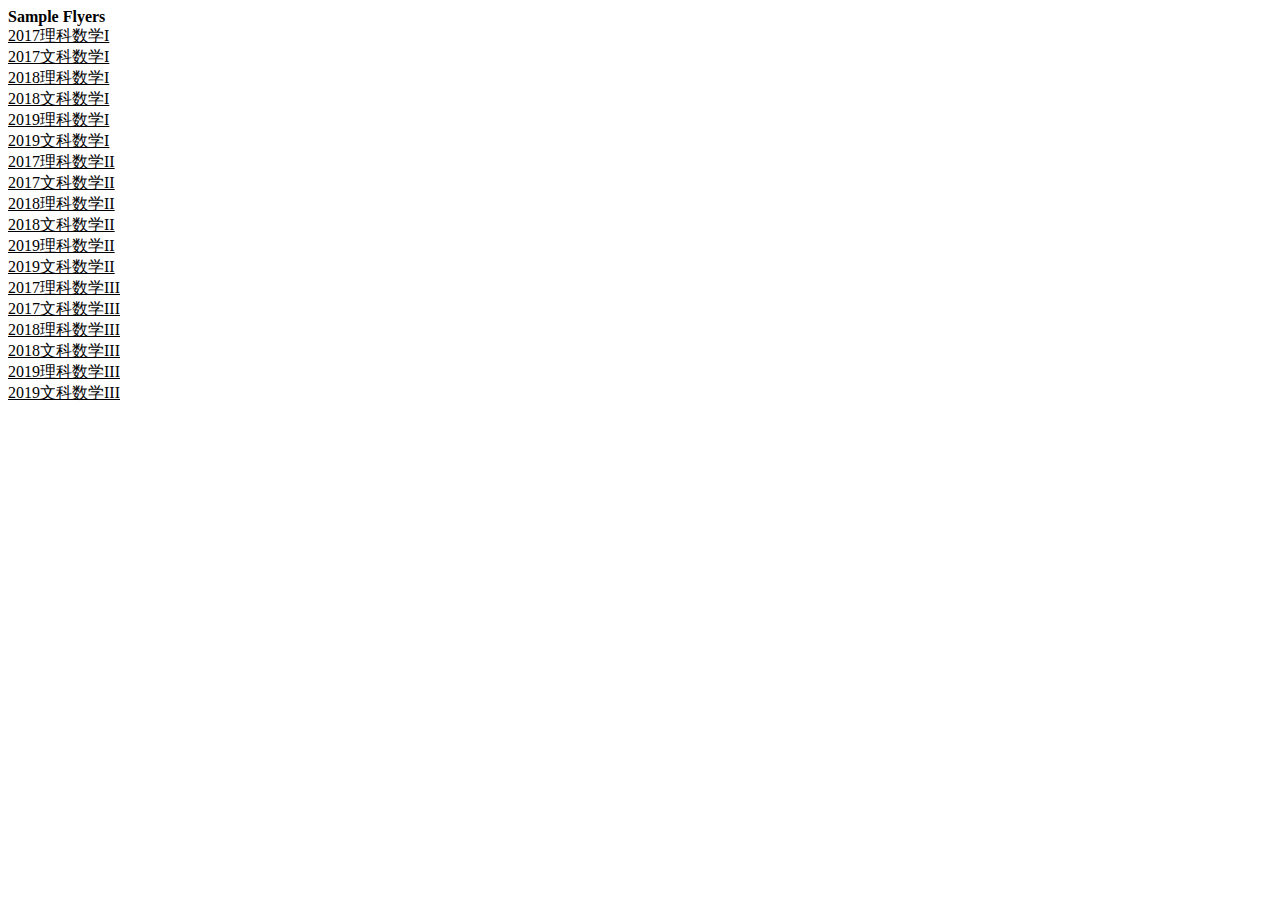
==== flyer.html @ dc12dbfb "Update flyer.html" ====
<html>
<body>
   <b>Sample Flyers</b><br>
   <a href="pdf/2017i.pdf" style="color: black;">2017理科数学I</a><br>
   <a href="pdf/2017iw.pdf" style="color: black;">2017文科数学I</a><br>
   <a href="pdf/2018i.pdf" style="color: black;">2018理科数学I</a><br>
   <a href="pdf/2018iw.pdf" style="color: black;">2018文科数学I</a><br>
   <a href="pdf/2019i.pdf" style="color: black;">2019理科数学I</a><br>
   <a href="pdf/2019iw.pdf" style="color: black;">2019文科数学I</a><br>
   
   <a href="pdf/2017ii.pdf" style="color: black;">2017理科数学II</a><br>
   <a href="pdf/2017iiw.pdf" style="color: black;">2017文科数学II</a><br>
   <a href="pdf/2018ii.pdf" style="color: black;">2018理科数学II</a><br>
   <a href="pdf/2018iiw.pdf" style="color: black;">2018文科数学II</a><br>
   <a href="pdf/2019ii.pdf" style="color: black;">2019理科数学II</a><br>
   <a href="pdf/2019iiw.pdf" style="color: black;">2019文科数学II</a><br>
   
   <a href="pdf/2017iii.pdf" style="color: black;">2017理科数学III</a><br>
   <a href="pdf/2017iiiw.pdf" style="color: black;">2017文科数学III</a><br>
   <a href="pdf/2018iii.pdf" style="color: black;">2018理科数学III</a><br>
   <a href="pdf/2018iiiw.pdf" style="color: black;">2018文科数学III</a><br>
   <a href="pdf/2019iii.pdf" style="color: black;">2019理科数学III</a><br>
   <a href="pdf/2019iiiw.pdf" style="color: black;">2019文科数学III</a><br>
   
</body>
</html>
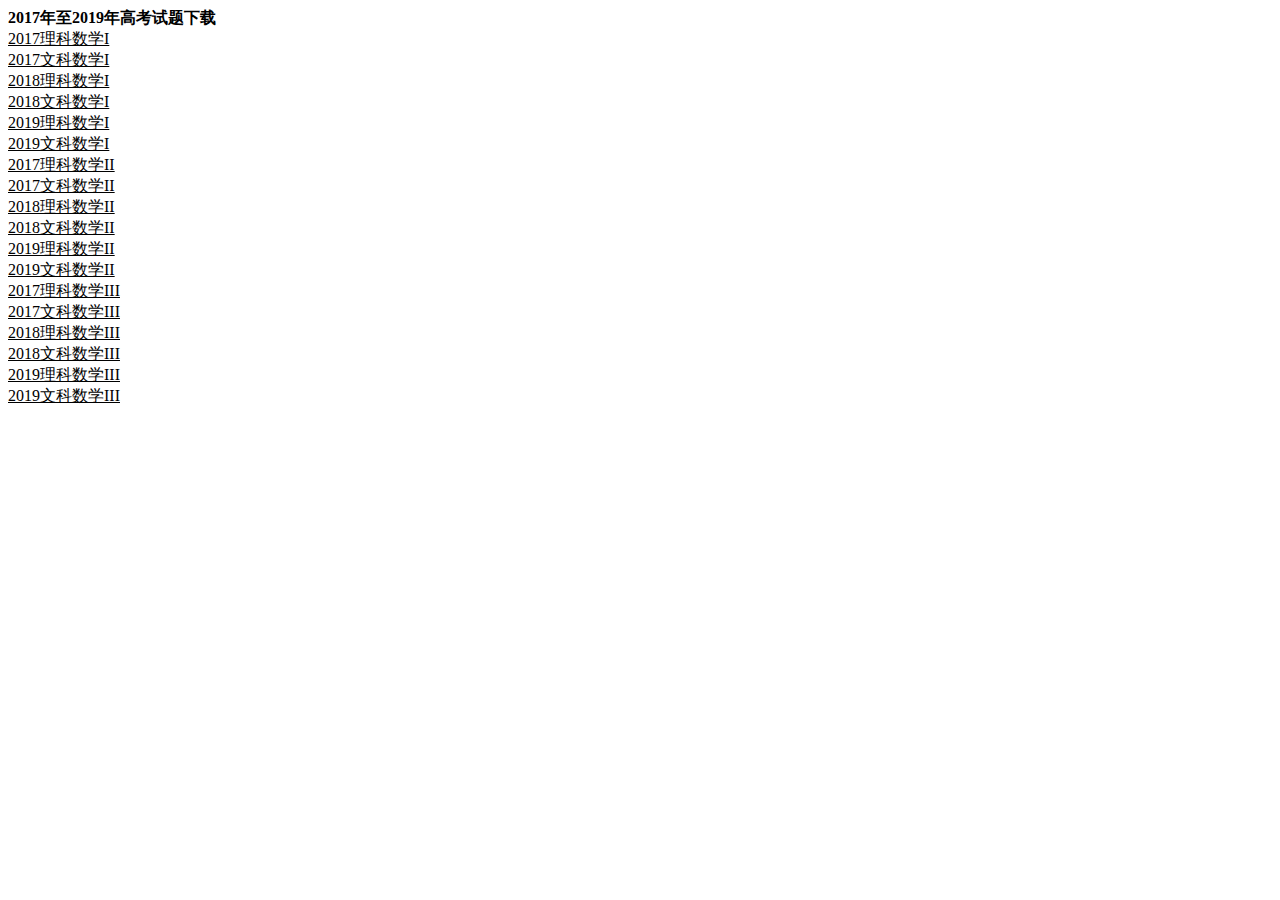
==== commit 4d9ca63e: "Update flyer.html" ====
--- a/flyer.html
+++ b/flyer.html
@@ -1,6 +1,6 @@
 <html>
 <body>
-   <b>Sample Flyers</b><br>
+   <b>2017年至2019年高考试题下载</b><br>
    <a href="pdf/2017i.pdf" style="color: black;">2017理科数学I</a><br>
    <a href="pdf/2017iw.pdf" style="color: black;">2017文科数学I</a><br>
    <a href="pdf/2018i.pdf" style="color: black;">2018理科数学I</a><br>
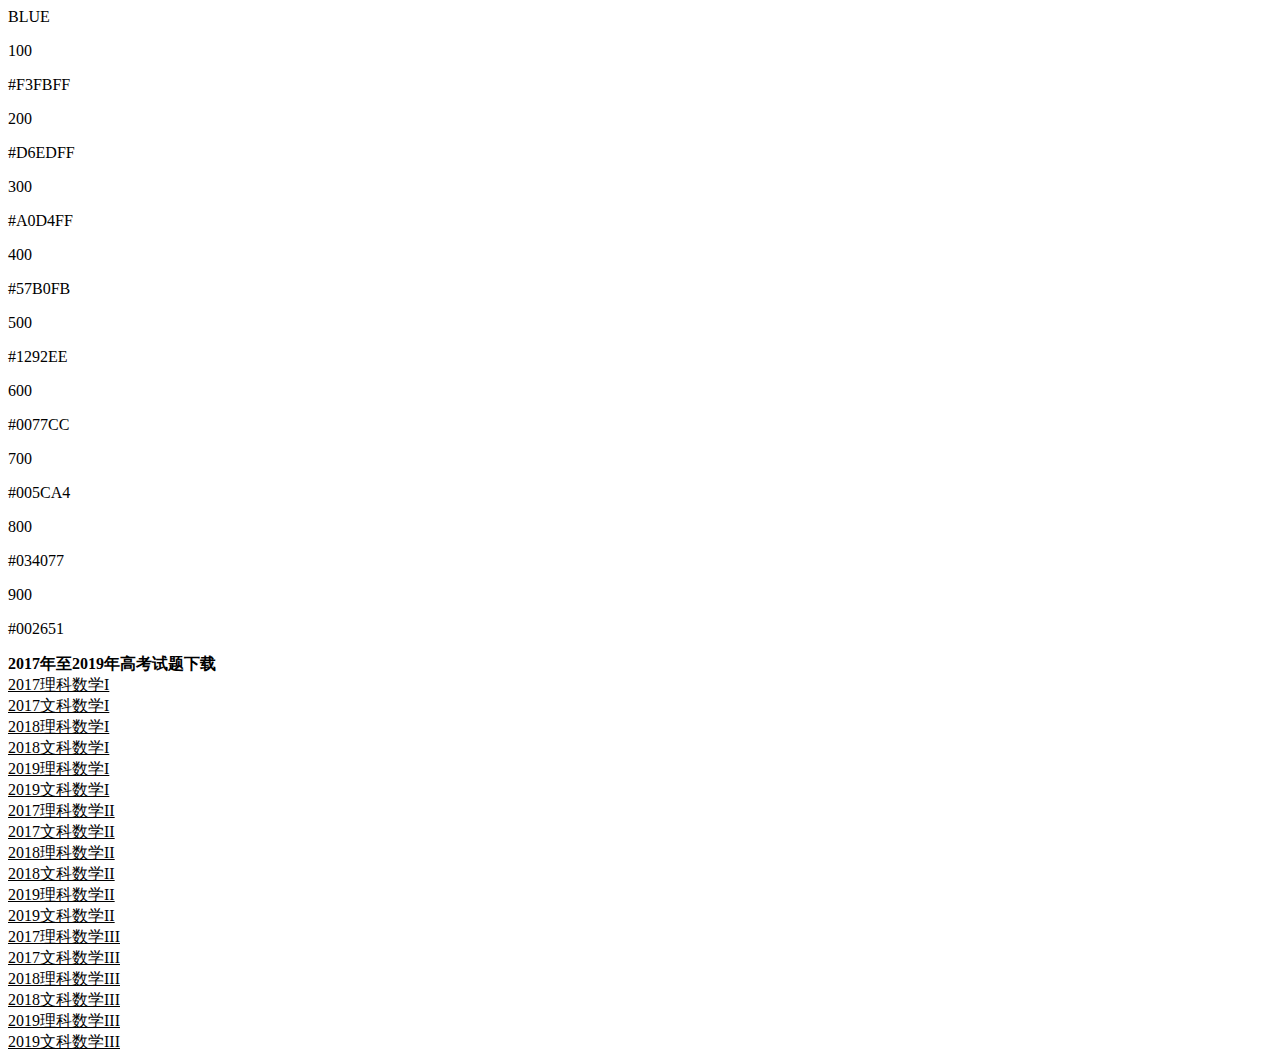
==== commit 75dcf8e5: "Update flyer.html" ====
--- a/flyer.html
+++ b/flyer.html
@@ -1,5 +1,57 @@
+<link rel="stylesheet" href="styles.css">
+<script src="function.js"></script>
+
 <html>
 <body>
+
+<div class="bg">
+<div class="container">
+  <div class="inside">
+    <div class="item header" onclick="chBackcolor('#1292EE');">
+      <p>BLUE</p>
+    </div>
+    <div class="item second" onclick="chBackcolor('#F3FBFF');">
+      <p>100</p>
+      <p>#F3FBFF</p>
+    </div>
+   <div class="item third" onclick="chBackcolor('#D6EDFF');">
+      <p>200</p>
+      <p>#D6EDFF</p>
+    </div>
+   <div class="item fourth" onclick="chBackcolor('#A0D4FF');">
+      <p>300</p>
+      <p>#A0D4FF</p>
+    </div>
+   <div class="item fifth" onclick="chBackcolor('#57B0FB');">
+      <p>400</p>
+      <p>#57B0FB</p>
+    </div>
+   <div class="item sixth" onclick="chBackcolor('#1292EE');">
+      <p>500</p>
+      <p>#1292EE</p>
+    </div>
+   <div class="item seventh" onclick="chBackcolor('#0077CC');">
+      <p>600</p>
+      <p>#0077CC</p>
+    </div>
+   <div class="item eighth" onclick="chBackcolor('#005CA4');">
+      <p>700</p>
+      <p>#005CA4</p>
+    </div>
+   <div class="item ninth" onclick="chBackcolor('#034077');">
+      <p>800</p>
+      <p>#034077</p>
+    </div>
+   <div class="item tenth" onclick="chBackcolor('#002651');">
+      <p>900</p>
+      <p>#002651</p>
+    </div>
+  </div>
+</div>
+</div>  
+
+
+
    <b>2017年至2019年高考试题下载</b><br>
    <a href="pdf/2017i.pdf" style="color: black;">2017理科数学I</a><br>
    <a href="pdf/2017iw.pdf" style="color: black;">2017文科数学I</a><br>
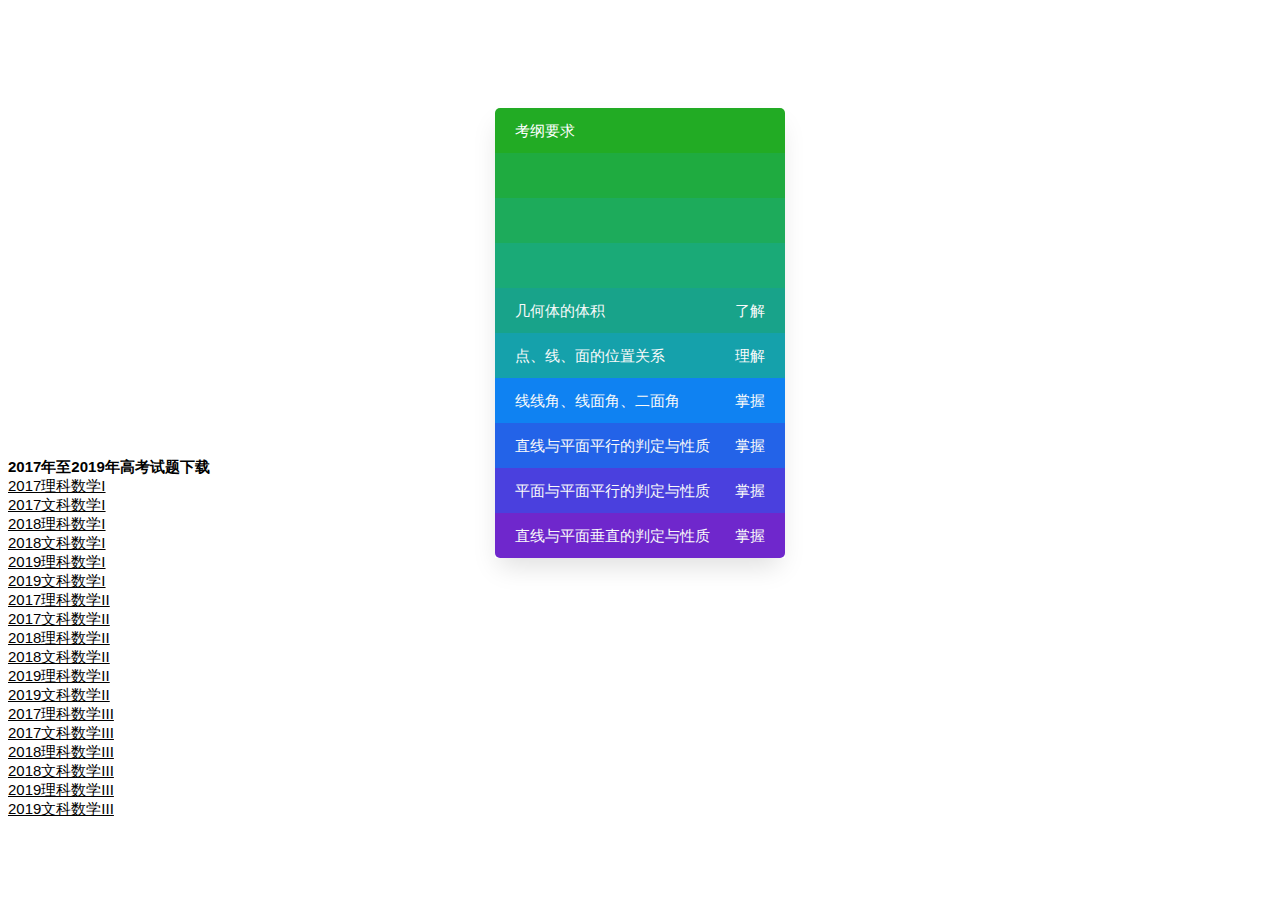
==== commit 9fe987c5: "Update flyer.html" ====
--- a/flyer.html
+++ b/flyer.html
@@ -8,43 +8,43 @@
 <div class="container">
   <div class="inside">
     <div class="item header" onclick="chBackcolor('#1292EE');">
-      <p>BLUE</p>
+      <p>考纲要求</p>
     </div>
     <div class="item second" onclick="chBackcolor('#F3FBFF');">
-      <p>100</p>
-      <p>#F3FBFF</p>
+      <p>空间几何体的结构</p>
+      <p>了解</p>
     </div>
    <div class="item third" onclick="chBackcolor('#D6EDFF');">
-      <p>200</p>
-      <p>#D6EDFF</p>
+      <p>三视图和直观图</p>
+      <p>理解</p>
     </div>
    <div class="item fourth" onclick="chBackcolor('#A0D4FF');">
-      <p>300</p>
-      <p>#A0D4FF</p>
+      <p>几何体的表面积</p>
+      <p>了解</p>
     </div>
    <div class="item fifth" onclick="chBackcolor('#57B0FB');">
-      <p>400</p>
-      <p>#57B0FB</p>
+      <p>几何体的体积</p>
+      <p>了解</p>
     </div>
    <div class="item sixth" onclick="chBackcolor('#1292EE');">
-      <p>500</p>
-      <p>#1292EE</p>
+      <p>点、线、面的位置关系</p>
+      <p>理解</p>
     </div>
    <div class="item seventh" onclick="chBackcolor('#0077CC');">
-      <p>600</p>
-      <p>#0077CC</p>
+      <p>线线角、线面角、二面角</p>
+      <p>掌握</p>
     </div>
    <div class="item eighth" onclick="chBackcolor('#005CA4');">
-      <p>700</p>
-      <p>#005CA4</p>
+      <p>直线与平面平行的判定与性质</p>
+      <p>掌握</p>
     </div>
    <div class="item ninth" onclick="chBackcolor('#034077');">
-      <p>800</p>
-      <p>#034077</p>
+      <p>平面与平面平行的判定与性质</p>
+      <p>掌握</p>
     </div>
    <div class="item tenth" onclick="chBackcolor('#002651');">
-      <p>900</p>
-      <p>#002651</p>
+      <p>直线与平面垂直的判定与性质</p>
+      <p>掌握</p>
     </div>
   </div>
 </div>
--- a/styles.css
+++ b/styles.css
@@ -0,0 +1,228 @@
+ /* Inspired by the branding over at Help Scout 
+https://style.helpscout.com/visual-elements/#color */
+
+html {
+  box-sizing: border-box;
+  margin: 0;
+  padding: 0;
+  font-family: Arial;
+  font-size: 15px;
+  webkit-font-smoothing: antialiased;
+  background-color: white;
+  width: 100%;
+}
+
+.bg {
+  width: 100%;
+}
+
+div {
+  cursor: pointer;
+}
+
+.container {
+  display: flex;
+  flex-direction: wrap;
+  justify-content: center;
+  position: relative;
+  top: 100px;
+}
+
+.inside {
+  display: flex;
+  flex-direction: column;
+  box-shadow: -1px 13px 25px -5px rgba(0,0,0,0.13);
+}
+
+.item {
+  display: flex;
+  flex-direction: row;
+  justify-content: space-between;
+  width: 250px;
+  line-height: 1;
+  padding-right: 20px;
+  padding-left: 20px;
+}
+
+.header {
+  background-color: #22AB24;
+  border-radius: 5px 5px 0px 0px;
+  color: white;
+  
+}
+
+.second {
+  background-color: #1FAB40;
+  color: #1FAB40;
+  transition-timing-function: cubic-bezier(0.42, 0, 1, 1);
+  transition-duration: .1s;
+  
+}
+
+.third {
+  background-color: #1DAB5B;
+  color: #1DAB5B;
+  transition-timing-function: cubic-bezier(0.42, 0, 1, 1);
+  transition-duration: .1s;
+}
+
+.fourth {
+  background-color: #1AAA77;
+  color: #1AAA77;
+  transition-timing-function: cubic-bezier(0.42, 0, 1, 1);
+  transition-duration: .1s;
+}
+
+.fifth {
+  background-color: #18A38A;
+  color: #18A38A;
+  color: #F9FAFA;
+  transition-timing-function: cubic-bezier(0.42, 0, 1, 1);
+  transition-duration: .1s;
+}
+
+.sixth {
+  background-color: #15A1AB;
+  color: #15A1AB;
+  color: #F9FAFA;
+  transition-timing-function: cubic-bezier(0.42, 0, 1, 1);
+  transition-duration: .1s;
+}
+
+.seventh {
+  background-color: #0F82F2;
+  color: #0F82F2;
+  color: #F9FAFA;
+  transition-timing-function: cubic-bezier(0.42, 0, 1, 1);
+  transition-duration: .1s;
+}
+
+.eighth {
+  background-color: #2363E8;
+  color: #2363E8;
+  color: #F9FAFA;
+  transition-timing-function: cubic-bezier(0.42, 0, 1, 1);
+  transition-duration: .1s;
+
+}
+
+.ninth {
+  background-color: #4A40DE;
+  color: #4A40DE;
+  color: #F9FAFA;
+  transition-timing-function: cubic-bezier(0.42, 0, 1, 1);
+  transition-duration: .1s;
+ 
+}
+
+.tenth {
+  background-color: #6F27CC;
+  color: #6F27CC;
+  border-radius: 0px 0px 5px 5px;
+  color: #F9FAFA;
+  transition-timing-function: cubic-bezier(0.42, 0, 1, 1);
+  transition-duration: .1s;
+
+}
+
+.second:hover {
+  background-color: #1FAB40;
+  color: #1FAB40;
+  border-radius: 2px 2px 2px 2px;
+  transform: scale(1.1);
+  box-shadow: -1px 13px 25px -5px rgba(0,0,0,0.13);
+  transition-timing-function: cubic-bezier(0.42, 0, 1, 1);
+  transition-duration: .1s;
+}
+
+.third:hover {
+  background-color: #1DAB5B;
+  color: #1DAB5B;
+  border-radius: 2px 2px 2px 2px;
+  transform: scale(1.1);
+  box-shadow: -1px 13px 25px -5px rgba(0,0,0,0.13);
+  transition-timing-function: cubic-bezier(0.42, 0, 1, 1);
+  transition-duration: .1s;
+}
+
+.fourth:hover {
+  background-color: #1AAA77;
+  color: #1AAA77;
+  border-radius: 2px 2px 2px 2px;
+  transform: scale(1.1);
+  box-shadow: -1px 13px 25px -5px rgba(0,0,0,0.13);
+  transition-timing-function: cubic-bezier(0.42, 0, 1, 1);
+  transition-duration: .1s;
+}
+
+.fifth:hover {
+  background-color: #18A38A;
+  color: #18A38A;
+  border-radius: 2px 2px 2px 2px;
+  color: #F9FAFA;
+  transform: scale(1.1);
+  box-shadow: -1px 13px 25px -5px rgba(0,0,0,0.13);
+  transition-timing-function: cubic-bezier(0.42, 0, 1, 1);
+  transition-duration: .1s;
+}
+
+.sixth:hover {
+  background-color: #15A1AB;
+  color: #15A1AB;
+  border-radius: 2px 2px 2px 2px;
+  color: #F9FAFA;
+  transform: scale(1.1);
+  box-shadow: -1px 13px 25px -5px rgba(0,0,0,0.13);
+  transition-timing-function: cubic-bezier(0.42, 0, 1, 1);
+  transition-duration: .1s;
+}
+
+.seventh:hover {
+  background-color: #0F82F2;
+  color: #0F82F2;
+  border-radius: 2px 2px 2px 2px;
+  color: #F9FAFA;
+  transform: scale(1.1);
+  box-shadow: -1px 13px 25px -5px rgba(0,0,0,0.13);
+  transition-timing-function: cubic-bezier(0.42, 0, 1, 1);
+  transition-duration: .1s;
+}
+
+.eighth:hover {
+  background-color: #2363E8;
+  color: #2363E8;
+  border-radius: 2px 2px 2px 2px;
+  color: #F9FAFA;
+  transform: scale(1.1);
+  box-shadow: -1px 13px 25px -5px rgba(0,0,0,0.13);
+  transition-timing-function: cubic-bezier(0.42, 0, 1, 1);
+  transition-duration: .1s;
+}
+
+.ninth:hover {
+  background-color: #4A40DE;
+  color: #4A40DE;
+  border-radius: 2px 2px 2px 2px;
+  color: #F9FAFA;
+  transform: scale(1.1);
+  box-shadow: -1px 13px 25px -5px rgba(0,0,0,0.13);
+  transition-timing-function: cubic-bezier(0.42, 0, 1, 1);
+  transition-duration: .1s;
+}
+
+.tenth:hover {
+  background-color: #6F27CC;
+  color: #6F27CC;
+  border-radius: 2px 2px 2px 2px;
+  color: #F9FAFA;
+  transform: scale(1.1);
+  box-shadow: -1px 13px 25px -5px rgba(0,0,0,0.13);
+  transition-timing-function: cubic-bezier(0.42, 0, 1, 1);
+  transition-duration: .1s;
+}
+
+
+
+
+
+
